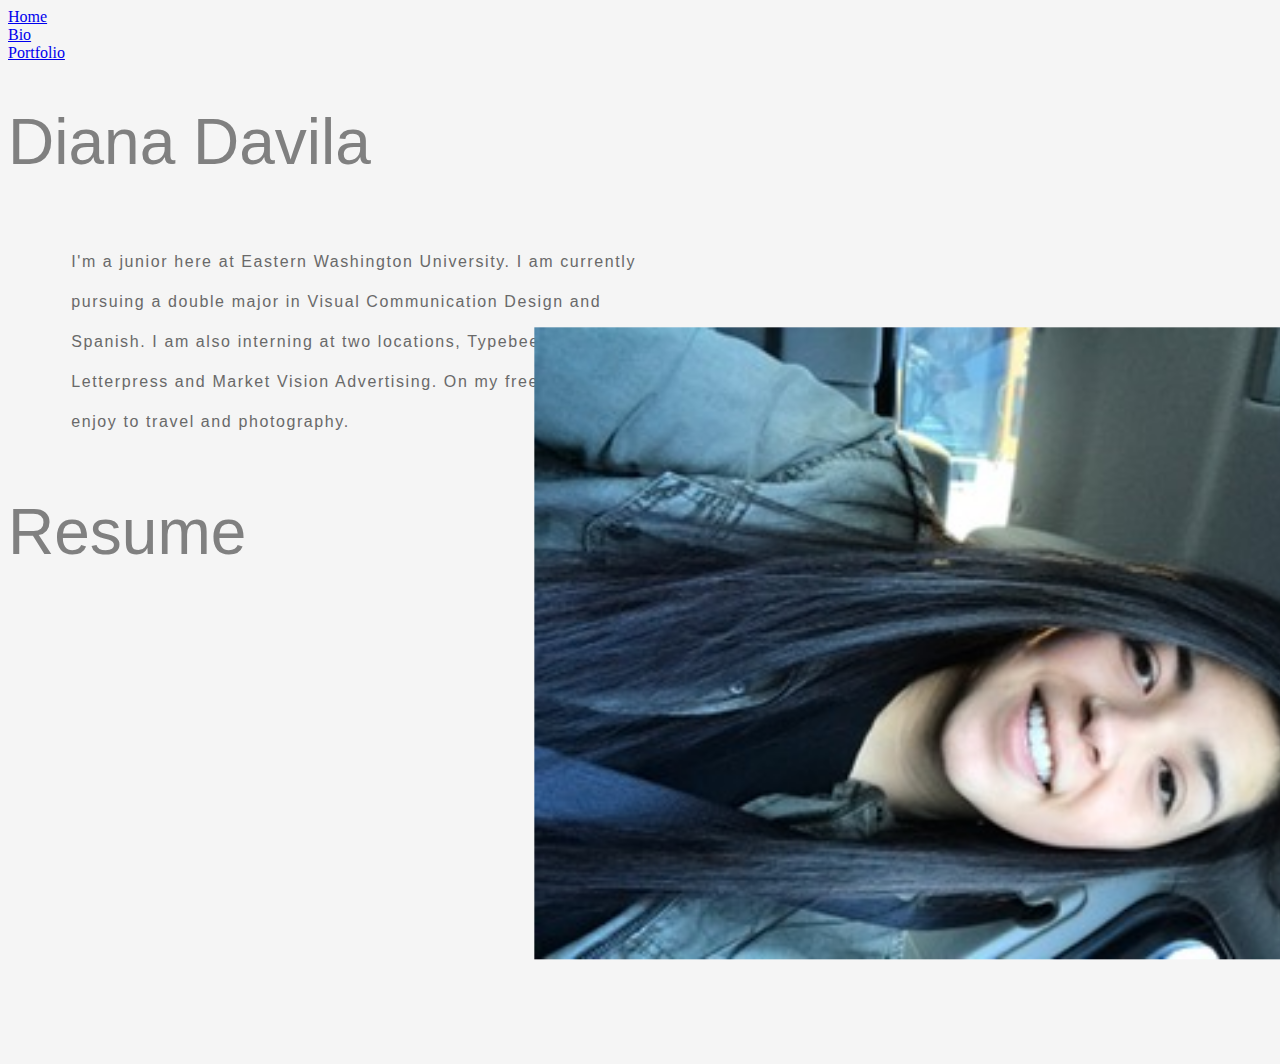
==== index.html @ f1408d9b "CSS! Yes." ====
<!DOCTYPE html>
<html lang="en">
<head>
  <meta charset="UTF-8" />
  <title>Document</title>
  
  <link rel="stylesheet" href="css/styles.css">
  
</head>
<body>
  <nav>
       <li><a href="index.html">Home</a></li>
       <li><a href="bio.html">Bio</a></li>
       <li><a href="portfolio.ht">Portfolio</a></li>
       
  </nav>
  <h1> Diana Davila </h1>
  
<img src="img/newpicture.JPG"
 alt="">
 
 <p>I'm a junior here at Eastern Washington University. I am currently pursuing a double major in Visual Communication Design and Spanish. I am also interning at two locations, Typebee Letterpress and Market Vision Advertising. On my free time I enjoy to travel and photography.</p>

 
 <h2>Resume</h2>
 
</body>
</html>
---- css/styles.css ----
body{
    background:whitesmoke;}

p {
  font-family: helvetica;
  font-weight: 300;
  letter-spacing: 0.1em;
  line-height: 2.5;
  text-align: left;
  width: 50%;
  margin-top: 5%;
  margin-left: 5%;
  color: dimgray;
}

h1{
    font-family: 'helvetica';
    font-size: 4em;
    color: gray;
    font-kerning:auto;
    font-weight:100}


h1,h2,h3,h4{
    font-family: 'helvetica';
    font-size: 4em;
    color: gray;
    font-kerning:auto;
    font-weight:100}
    
}

li {list-style: none;
    display: inline; 
    font-family: 'helvetica';
    font-weight: 100;
    text-transform: uppercase;
    letter-spacing: 0.3em;
    font-size: 1em;
    line-height: 2;
}


img{
    align-content:space-between;
    float: right;
    image-orientation: right;
    transform:rotate(90deg);
    border-image-width: auto;
    width: 50%
    
}

#pic1{
    transform:rotate(0deg); 

}

#pic2{
    
    transform:rotate(0deg); 

}


#pic3{
    transform:rotate(0deg);
}





/*Layout*/
.page-wrapper{
    background:tan;
    width: 90%;
    margin: 0 auto   
}

#zen-supporting {
    background: #80a793;
}

.sidebar {
    background: #5c915c;
}
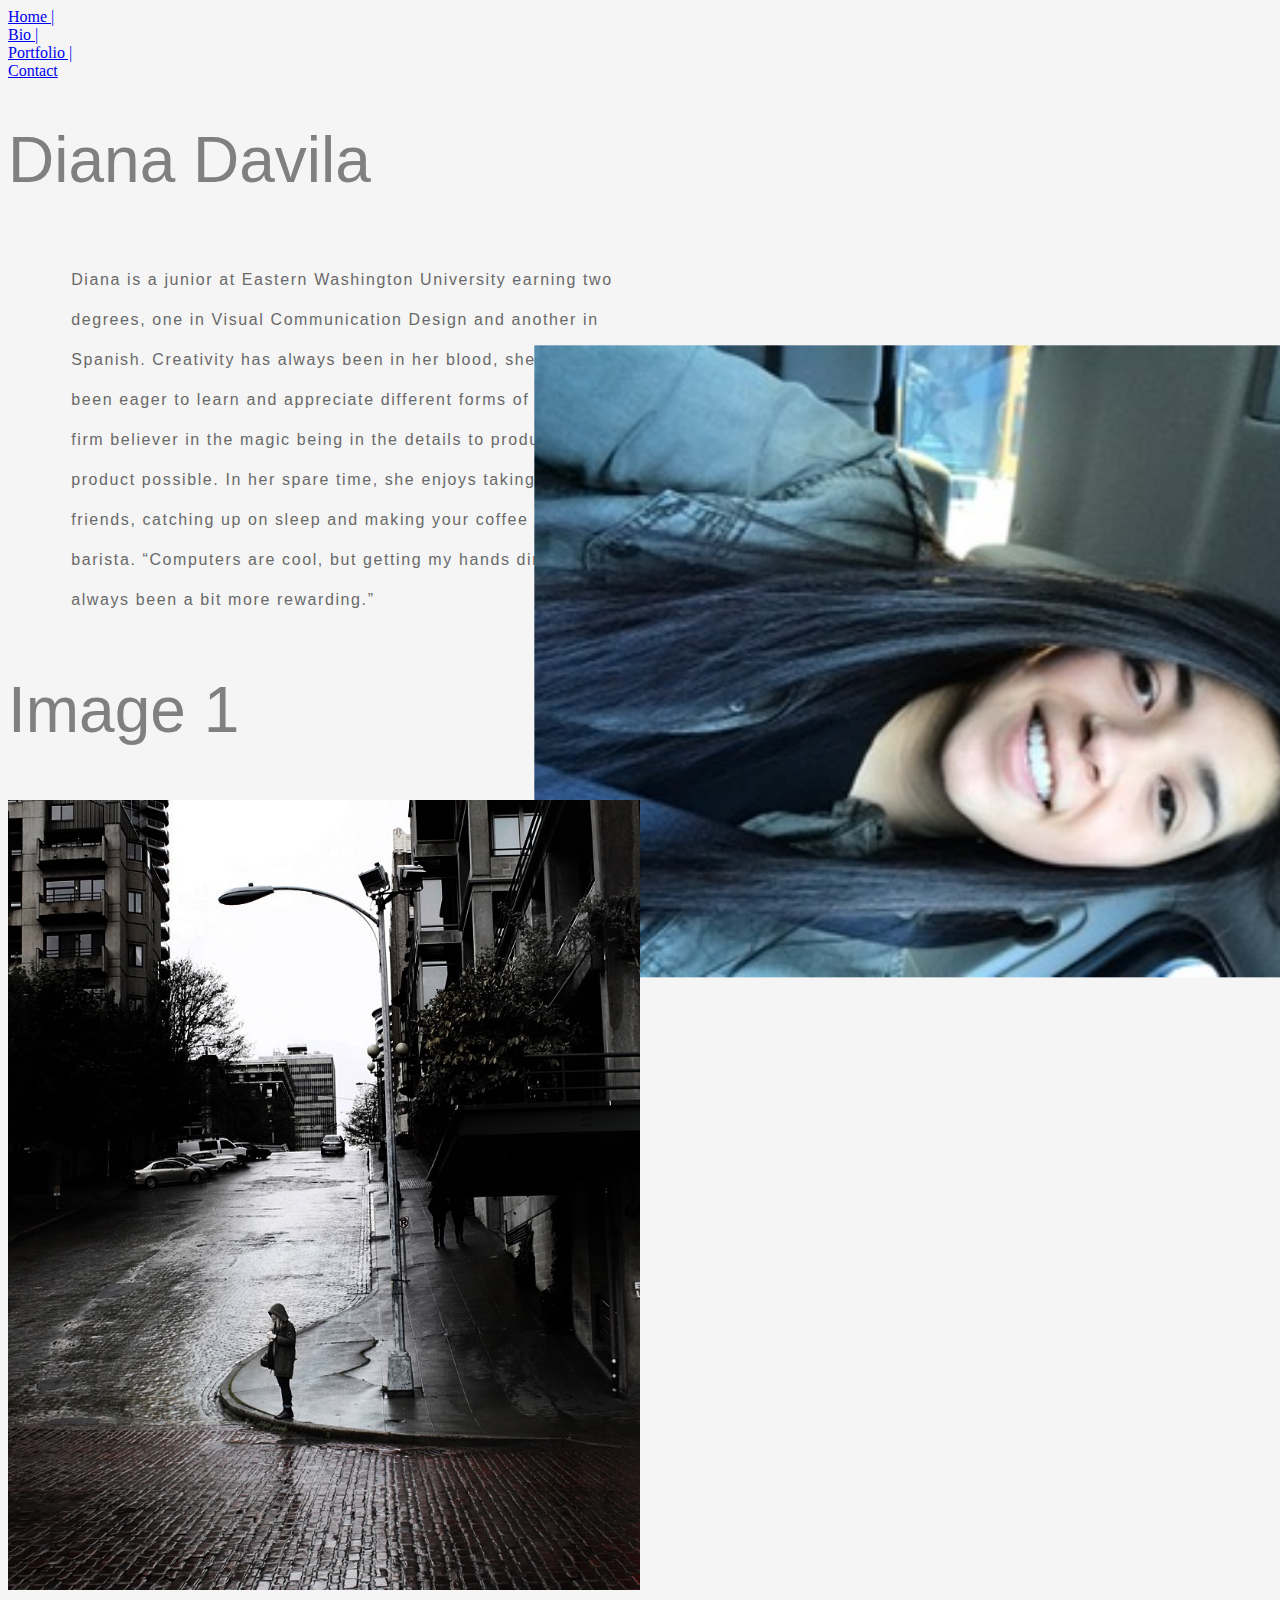
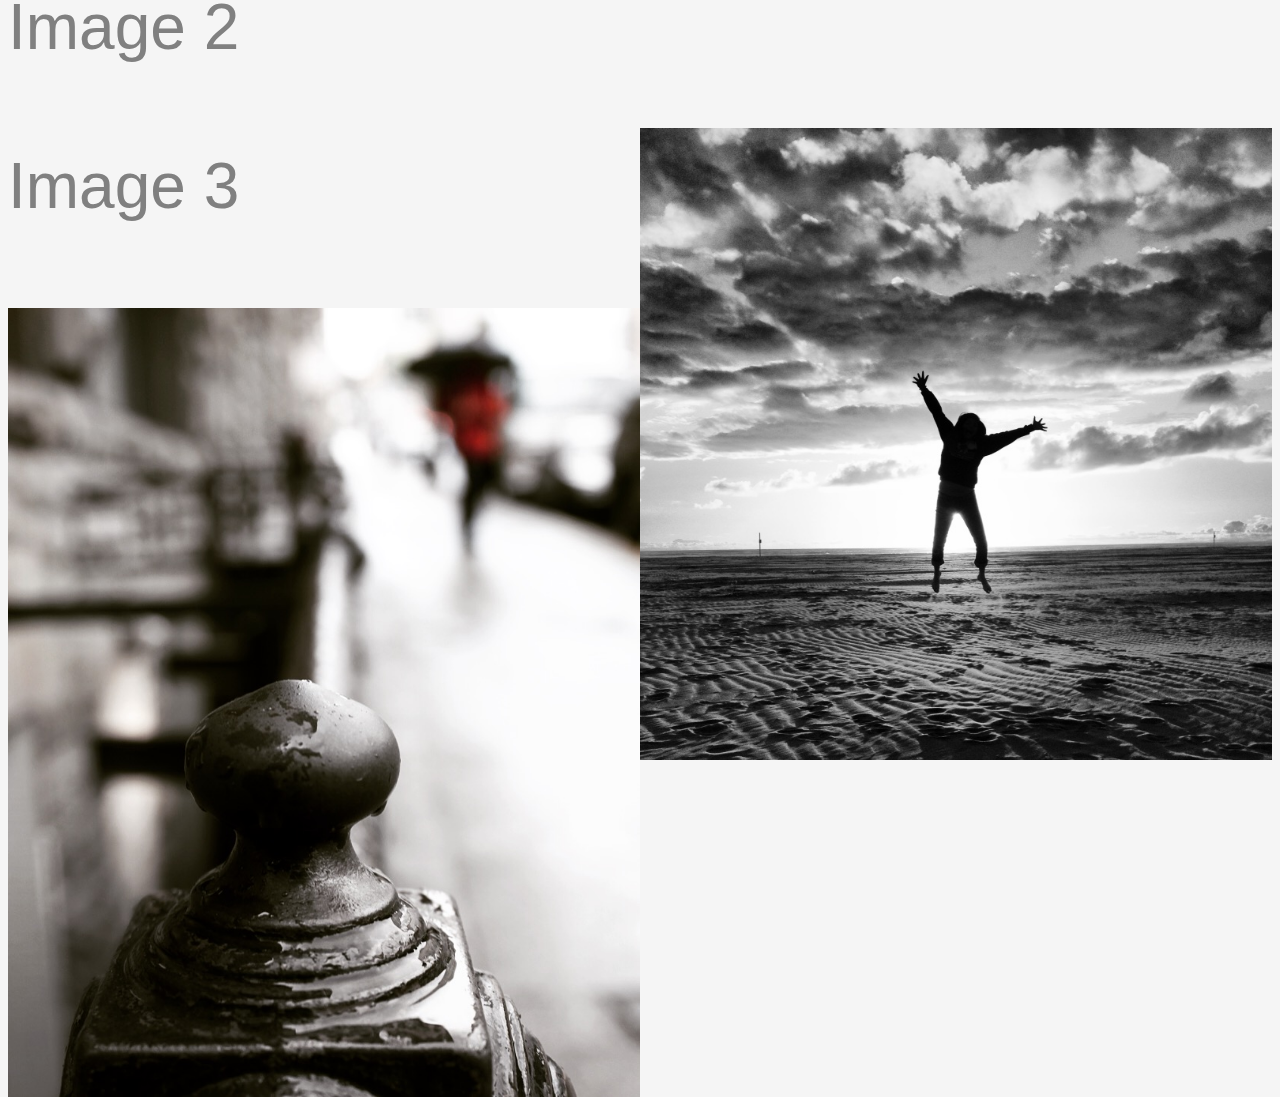
==== commit 10d1e9db: "Image add to page" ====
--- a/index.html
+++ b/index.html
@@ -9,20 +9,45 @@
 </head>
 <body>
   <nav>
-       <li><a href="index.html">Home</a></li>
-       <li><a href="bio.html">Bio</a></li>
-       <li><a href="portfolio.ht">Portfolio</a></li>
+       <li><a href="index.html">Home | </a></li>
+       <li><a href="bio.html">Bio | </a></li>
+       <li><a href="portfolio.ht">Portfolio | </a>
+       <li><a href="contact">Contact</a></li>
        
   </nav>
+  
+    <div id="banner2">
+    </div>
+    
+  <head>
+  </head>
+      
+    
+    <div id="banner"></div>
+    <div id="blank" class="pages">
+      
+     
+        
   <h1> Diana Davila </h1>
   
 <img src="img/newpicture.JPG"
  alt="">
  
- <p>I'm a junior here at Eastern Washington University. I am currently pursuing a double major in Visual Communication Design and Spanish. I am also interning at two locations, Typebee Letterpress and Market Vision Advertising. On my free time I enjoy to travel and photography.</p>
+ <p>Diana is a junior at Eastern Washington University earning two degrees, one in Visual Communication Design and another in Spanish. Creativity has always been in her blood, she’s always been eager to learn and appreciate different forms of art. She’s a firm believer in the magic being in the details to produce the best product possible. In her spare time, she enjoys taking pictures of friends, catching up on sleep and making your coffee as a local barista. 
 
+“Computers are cool, but getting my hands dirty has always been a bit more rewarding.”</p>
+<div>
+<h2>Image 1</h2>
+<img src="img/image2.JPG" id="pic1">
+
+<h3>Image 2</h3>
+<img src="img/webpic2.JPG" id="pic2">
  
- <h2>Resume</h2>
+<h4>Image 3</h4>
+<img src="img/webpic3.JPG" id="pic3">
+        </div>
+ 
+
  
 </body>
 </html>--- a/css/styles.css
+++ b/css/styles.css
@@ -52,22 +52,25 @@
 }
 
 #pic1{
-    transform:rotate(0deg); 
+    transform:rotate(0deg);
+    align-content: center;
+    justify-content: center;
 
 }
 
 #pic2{
     
-    transform:rotate(0deg); 
+    transform:rotate(0deg);
+    align-content: center;
+    justify-content: center;
 
 }
 
-
 #pic3{
     transform:rotate(0deg);
+    align-content: center;
+    justify-content: center;
 }
-
-
 
 
 
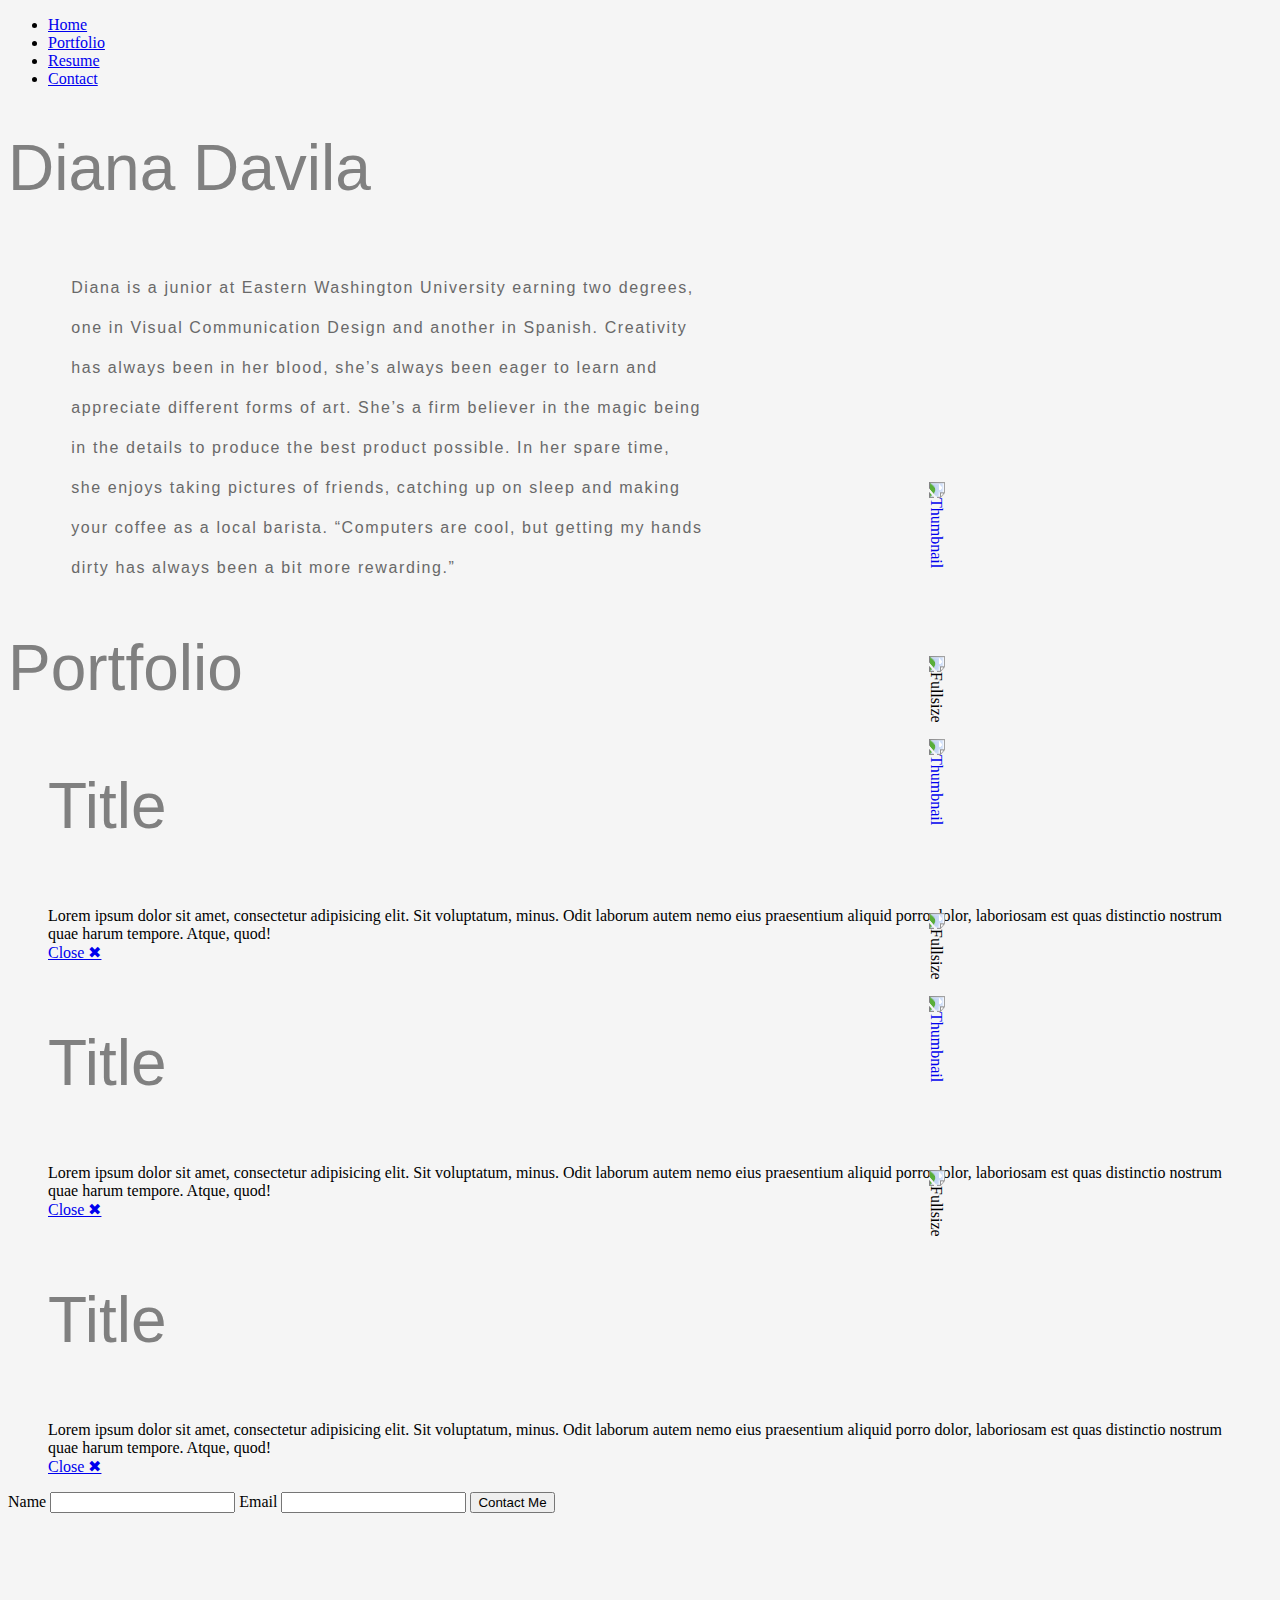
==== commit 533a2a7b: "Trying to figure out layout" ====
--- a/index.html
+++ b/index.html
@@ -8,17 +8,15 @@
   
 </head>
 <body>
-  <nav>
-       <li><a href="index.html">Home | </a></li>
-       <li><a href="bio.html">Bio | </a></li>
-       <li><a href="portfolio.ht">Portfolio | </a>
-       <li><a href="contact">Contact</a></li>
-       
-  </nav>
+	<nav>
+		<ul>
+			<li><a href="index.html">Home</a></li>
+			<li><a href="portfolio.html">Portfolio</a></li>
+			<li><a href="resume.html">Resume</a></li>
+			<li><a href="contact.html">Contact</a></li>
+		</ul>
+	</nav>
   
-    <div id="banner2">
-    </div>
-    
   <head>
   </head>
       
@@ -30,24 +28,96 @@
         
   <h1> Diana Davila </h1>
   
-<img src="img/newpicture.JPG"
+<img src=""
  alt="">
  
  <p>Diana is a junior at Eastern Washington University earning two degrees, one in Visual Communication Design and another in Spanish. Creativity has always been in her blood, she’s always been eager to learn and appreciate different forms of art. She’s a firm believer in the magic being in the details to produce the best product possible. In her spare time, she enjoys taking pictures of friends, catching up on sleep and making your coffee as a local barista. 
 
 “Computers are cool, but getting my hands dirty has always been a bit more rewarding.”</p>
-<div>
-<h2>Image 1</h2>
-<img src="img/image2.JPG" id="pic1">
 
-<h3>Image 2</h3>
-<img src="img/webpic2.JPG" id="pic2">
- 
-<h4>Image 3</h4>
-<img src="img/webpic3.JPG" id="pic3">
-        </div>
- 
+ <h1>Portfolio</h1>
 
- 
-</body>
-</html>+ <figure>
+  
+  <!-- Thumb   -->
+  <a href="#overlay-1">
+    <img src="http://placehold.it/100x100" alt="Thumbnail" />
+  </a>
+  <figcaption>
+      <h3>Title</h3>
+      Lorem ipsum dolor sit amet, consectetur adipisicing elit. Sit voluptatum, minus. Odit laborum autem nemo eius praesentium aliquid porro dolor, laboriosam est quas distinctio nostrum quae harum tempore. Atque, quod!
+  </figcaption>
+  
+  <!-- Fullsize -->
+  <div class="overlay" id="overlay-1">
+    
+    <img src="http://placehold.it/600x400" alt="Fullsize" />
+    <a href="#">Close &#x2716;</a>
+
+  </div>
+
+</figure>
+
+
+<figure>
+  
+  <!-- Thumb   -->
+  <a href="#overlay-1">
+    <img src="http://placehold.it/100x100" alt="Thumbnail" />
+  </a>
+  <figcaption>
+      <h3>Title</h3>
+      Lorem ipsum dolor sit amet, consectetur adipisicing elit. Sit voluptatum, minus. Odit laborum autem nemo eius praesentium aliquid porro dolor, laboriosam est quas distinctio nostrum quae harum tempore. Atque, quod!
+  </figcaption>
+  
+  <!-- Fullsize -->
+  <div class="overlay" id="overlay-1">
+    
+    <img src="http://placehold.it/600x400" alt="Fullsize" />
+    <a href="#">Close &#x2716;</a>
+
+  </div>
+
+</figure>
+
+
+
+
+
+<figure>
+  
+  <!-- Thumb   -->
+  <a href="#overlay-1">
+    <img src="http://placehold.it/100x100" alt="Thumbnail" />
+  </a>
+  <figcaption>
+      <h3>Title</h3>
+      Lorem ipsum dolor sit amet, consectetur adipisicing elit. Sit voluptatum, minus. Odit laborum autem nemo eius praesentium aliquid porro dolor, laboriosam est quas distinctio nostrum quae harum tempore. Atque, quod!
+  </figcaption>
+  
+  <!-- Fullsize -->
+  <div class="overlay" id="overlay-1">
+    
+    <img src="http://placehold.it/600x400" alt="Fullsize" />
+    <a href="#">Close &#x2716;</a>
+
+  </div>
+
+</figure>
+
+
+<!-- https://formspree.io/ -->
+
+<form action="https://formspree.io/daviladiana24@eagles.ewu.edu" method="POST">
+  
+  <label for="Name">Name</label>
+  <input type="text" name="Name"/>
+  
+  <label for="email">Email</label>
+  <input type="text" name="email"/>
+
+  <input type="submit" value="Contact Me"/>
+  <!-- <button>Contact Me</button> -->
+
+</form>
+
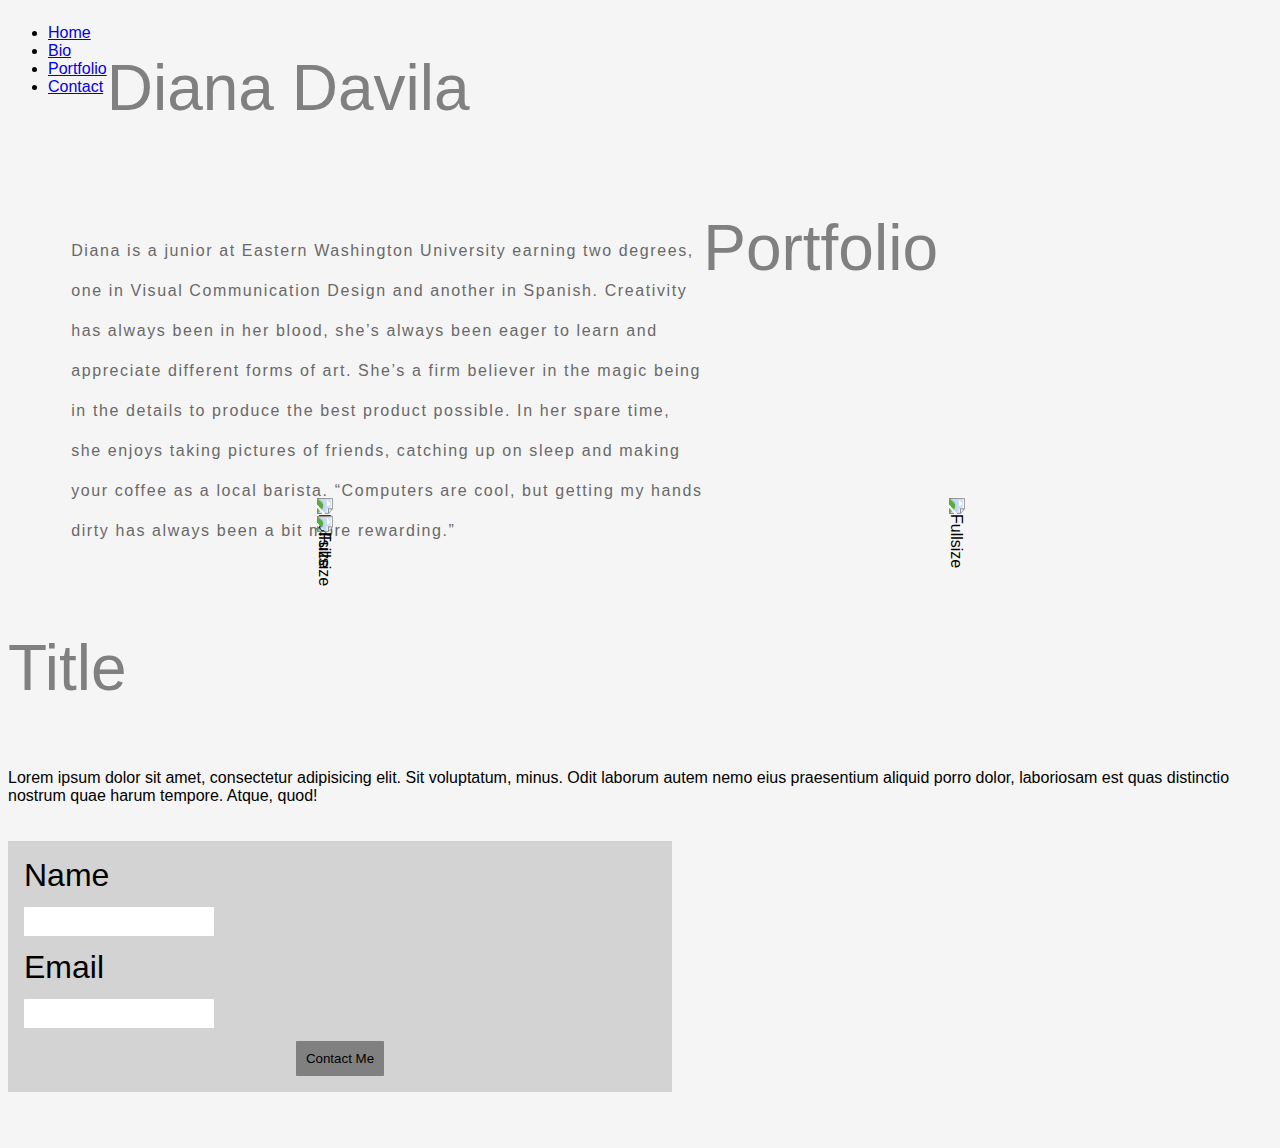
==== commit 3d92a22f: "bio/resume change" ====
--- a/index.html
+++ b/index.html
@@ -7,23 +7,21 @@
   <link rel="stylesheet" href="css/styles.css">
   
 </head>
-<body>
-	<nav>
-		<ul>
-			<li><a href="index.html">Home</a></li>
-			<li><a href="portfolio.html">Portfolio</a></li>
-			<li><a href="resume.html">Resume</a></li>
-			<li><a href="contact.html">Contact</a></li>
-		</ul>
-	</nav>
+
+
+<main>
   
-  <head>
-  </head>
-      
-    
-    <div id="banner"></div>
-    <div id="blank" class="pages">
-      
+  <header>
+    <nav class="primary">
+      <ul>
+        <li><a href="index.html">Home</a></li>
+        <li><a href="bio-resume.html">Bio</a></li>
+        <li><a href="portfolio.html">Portfolio</a></li>
+        <li><a href="contact.html">Contact</a></li>
+      </ul>
+    </nav>
+  </header>
+
      
         
   <h1> Diana Davila </h1>
@@ -36,75 +34,17 @@
 “Computers are cool, but getting my hands dirty has always been a bit more rewarding.”</p>
 
  <h1>Portfolio</h1>
-
- <figure>
-  
-  <!-- Thumb   -->
-  <a href="#overlay-1">
-    <img src="http://placehold.it/100x100" alt="Thumbnail" />
-  </a>
-  <figcaption>
+ <figcaption>
       <h3>Title</h3>
       Lorem ipsum dolor sit amet, consectetur adipisicing elit. Sit voluptatum, minus. Odit laborum autem nemo eius praesentium aliquid porro dolor, laboriosam est quas distinctio nostrum quae harum tempore. Atque, quod!
   </figcaption>
-  
-  <!-- Fullsize -->
-  <div class="overlay" id="overlay-1">
+
+    <img src="http://placehold.it/600x400" alt="Fullsize" />
+
+    <img src="http://placehold.it/600x400" alt="Fullsize" />
     
     <img src="http://placehold.it/600x400" alt="Fullsize" />
-    <a href="#">Close &#x2716;</a>
-
-  </div>
-
-</figure>
-
-
-<figure>
   
-  <!-- Thumb   -->
-  <a href="#overlay-1">
-    <img src="http://placehold.it/100x100" alt="Thumbnail" />
-  </a>
-  <figcaption>
-      <h3>Title</h3>
-      Lorem ipsum dolor sit amet, consectetur adipisicing elit. Sit voluptatum, minus. Odit laborum autem nemo eius praesentium aliquid porro dolor, laboriosam est quas distinctio nostrum quae harum tempore. Atque, quod!
-  </figcaption>
-  
-  <!-- Fullsize -->
-  <div class="overlay" id="overlay-1">
-    
-    <img src="http://placehold.it/600x400" alt="Fullsize" />
-    <a href="#">Close &#x2716;</a>
-
-  </div>
-
-</figure>
-
-
-
-
-
-<figure>
-  
-  <!-- Thumb   -->
-  <a href="#overlay-1">
-    <img src="http://placehold.it/100x100" alt="Thumbnail" />
-  </a>
-  <figcaption>
-      <h3>Title</h3>
-      Lorem ipsum dolor sit amet, consectetur adipisicing elit. Sit voluptatum, minus. Odit laborum autem nemo eius praesentium aliquid porro dolor, laboriosam est quas distinctio nostrum quae harum tempore. Atque, quod!
-  </figcaption>
-  
-  <!-- Fullsize -->
-  <div class="overlay" id="overlay-1">
-    
-    <img src="http://placehold.it/600x400" alt="Fullsize" />
-    <a href="#">Close &#x2716;</a>
-
-  </div>
-
-</figure>
-
 
 <!-- https://formspree.io/ -->
 
--- a/css/styles.css
+++ b/css/styles.css
@@ -1,5 +1,6 @@
 body{
-    background:whitesmoke;}
+    background:whitesmoke;
+font-family: helvetica;}
 
 p {
   font-family: helvetica;
@@ -30,16 +31,14 @@
     
 }
 
-li {list-style: none;
-    display: inline; 
+nav {
+    list-style: none;
     font-family: 'helvetica';
     font-weight: 100;
-    text-transform: uppercase;
     letter-spacing: 0.3em;
     font-size: 1em;
-    line-height: 2;
-}
-
+    flex-flow:column-reverse;
+}
 
 img{
     align-content:space-between;
@@ -51,28 +50,88 @@
     
 }
 
-#pic1{
-    transform:rotate(0deg);
-    align-content: center;
-    justify-content: center;
-
-}
-
-#pic2{
-    
-    transform:rotate(0deg);
-    align-content: center;
-    justify-content: center;
-
-}
-
-#pic3{
-    transform:rotate(0deg);
-    align-content: center;
-    justify-content: center;
-}
-
-
+figure {
+  background: lightgray;
+  border-radius: 5px;
+  color: #fff;
+  padding: 10em;
+  width: 190px;
+    align-content: space-around;
+}
+
+figure img{
+    transform: rotate(360deg)
+}
+
+main {
+  display: flex;
+  flex-wrap: wrap;
+    transform:flex;
+}
+
+
+form {
+  background: lightgray;
+  padding: 1em;
+  width: 50%;
+}
+
+input {
+  display: inline;
+}
+
+input[type="text"] {
+  background: white;
+  border: 0;
+  border-radius: 1px;
+  color: white;
+  margin: 1em 1em 1em 0;
+  padding: .5em;
+}
+
+input[type="text"]:focus {
+  /*  override  */
+  outline: 0;
+  background: gray;
+}
+
+label {
+  font-family: 'Helvetica', thin;
+  font-size: 2em;
+}
+
+form {
+  flex-wrap: wrap;
+    align-content: center
+
+}
+
+input[type="submit"] {
+  background: gray;
+  border: none;
+  border-radius: 1px;
+  font-family: 'Helvetica', thin;
+  padding: 10px;
+  
+    
+    
+/*   position: absolute;
+  left: 125px;
+   */
+
+  display: block;
+  margin: 0 auto; 
+  
+  
+  
+/*  Figure Out
+  align-self: center; */
+}
+
+
+input[type="submit"]:hover{
+  background: white;
+}
 
 /*Layout*/
 .page-wrapper{
@@ -88,3 +147,112 @@
 .sidebar {
     background: #5c915c;
 }
+
+
+/* Bio */
+
+
+.bio #bio {
+    background: gray;
+    display: flex;
+    justify-content: space-between;
+}
+
+.bio #bio section {
+    margin: 0 10px;
+    width: 50%;
+}
+
+.bio section:nth-child(1) {
+    width: 400px;
+}
+
+/* Resume */
+.bio #resume {
+    background: orange;
+    display: flex;
+    flex-flow: wrap row;
+}
+
+.bio #resume section {
+    flex: 1 25%;
+}
+
+/* Form */
+
+
+
+label,
+input{
+  display: block;
+  margin: 1 em;
+}
+
+label,
+input [type="submit"] {
+    border:0}
+
+
+
+
+
+
+figure {
+  background: teal;
+  margin: 0;
+  padding: 1em;
+  
+  width: 12em;
+}
+  
+/* Fullsize Overlay/Lightbox/Modal */
+/* Hide It */
+.overlay {
+  display: none;
+  
+  /* Overlay Styling */
+  background: rgba(0,0,0,.25);
+ 
+  position: absolute;
+  height: 100%;
+  width: 100%;
+  top:0;
+  left:0;
+  
+}
+
+/* Show It */
+.overlay:target {
+  display: block;
+  
+  /* Contents of Overlay */
+  display: flex;
+  flex-direction: column;
+  justify-content: center;
+  align-items: center;  
+  min-height: 50vh;
+  
+  /*  Animation  */
+  animation: fadeish 1s;
+}
+
+/* EXTRA STYLING */
+.overlay img {
+  border: 10px solid #000;
+  border-radius: 10px;
+  box-shadow: 0 0 20px #333;
+}
+
+
+@keyframes fadeish {
+  0% { 
+    opacity: 0;
+    transform: scale(0);
+  }
+  
+  100% { 
+    opacity: 1;
+    transform: scale(1);
+  }
+}
+
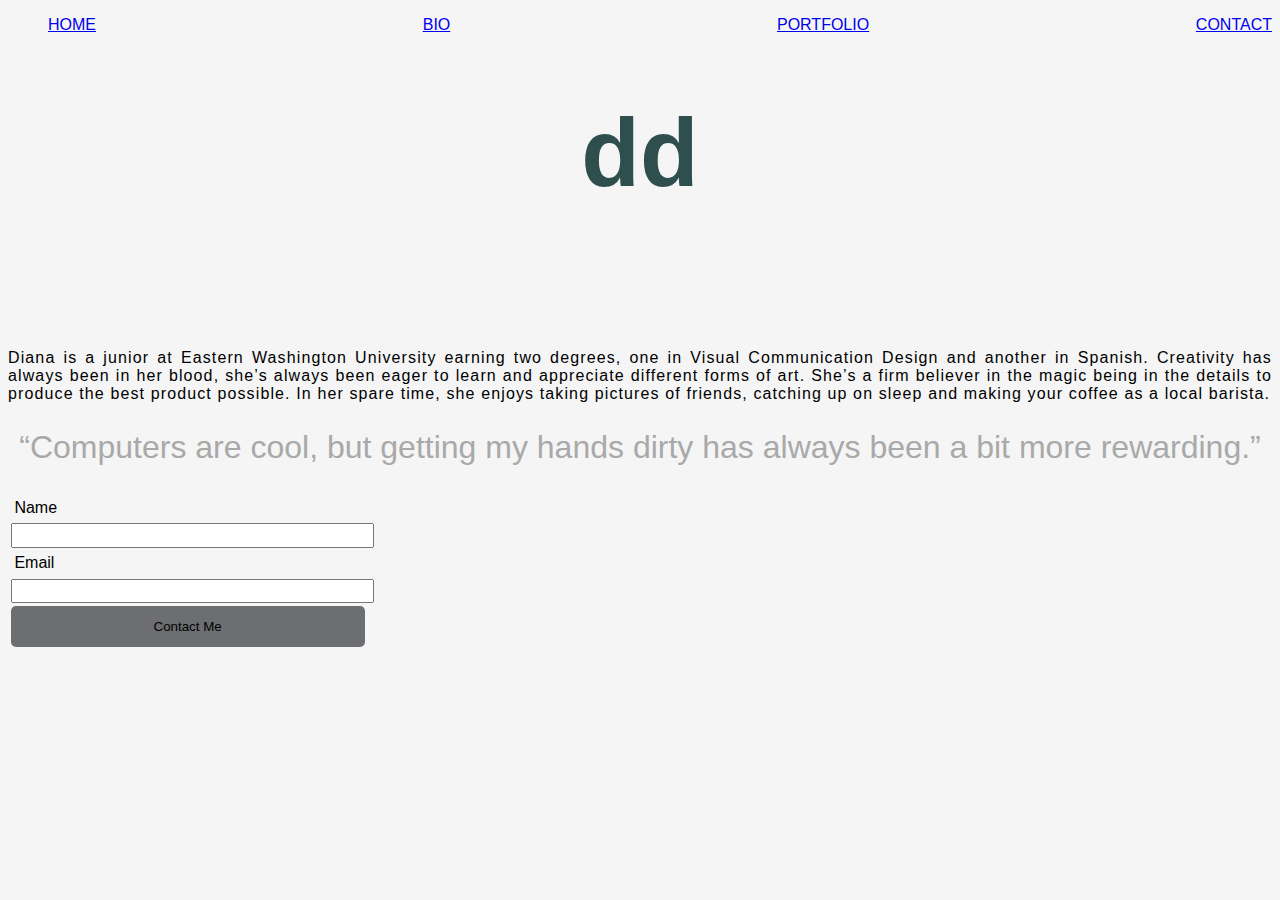
==== commit 31551770: "details" ====
--- a/index.html
+++ b/index.html
@@ -14,36 +14,30 @@
   <header>
     <nav class="primary">
       <ul>
-        <li><a href="index.html">Home</a></li>
-        <li><a href="bio-resume.html">Bio</a></li>
-        <li><a href="portfolio.html">Portfolio</a></li>
-        <li><a href="contact.html">Contact</a></li>
+        <li><a href="index.html">HOME</a></li>
+        <li><a href="bio-resume.html">BIO</a></li>
+        <li><a href="portfolio.html">PORTFOLIO</a></li>
+        <li><a href="contact.html">CONTACT</a></li>
       </ul>
     </nav>
   </header>
 
      
         
-  <h1> Diana Davila </h1>
+  <h1> dd </h1>
   
 <img src=""
  alt="">
  
- <p>Diana is a junior at Eastern Washington University earning two degrees, one in Visual Communication Design and another in Spanish. Creativity has always been in her blood, she’s always been eager to learn and appreciate different forms of art. She’s a firm believer in the magic being in the details to produce the best product possible. In her spare time, she enjoys taking pictures of friends, catching up on sleep and making your coffee as a local barista. 
+ <p>Diana is a junior at Eastern Washington University earning two degrees, one in Visual Communication Design and another in Spanish. Creativity has always been in her blood, she’s always been eager to learn and appreciate different forms of art. She’s a firm believer in the magic being in the details to produce the best product possible. In her spare time, she enjoys taking pictures of friends, catching up on sleep and making your coffee as a local barista.</p>
 
-“Computers are cool, but getting my hands dirty has always been a bit more rewarding.”</p>
 
- <h1>Portfolio</h1>
- <figcaption>
-      <h3>Title</h3>
-      Lorem ipsum dolor sit amet, consectetur adipisicing elit. Sit voluptatum, minus. Odit laborum autem nemo eius praesentium aliquid porro dolor, laboriosam est quas distinctio nostrum quae harum tempore. Atque, quod!
-  </figcaption>
 
-    <img src="http://placehold.it/600x400" alt="Fullsize" />
 
-    <img src="http://placehold.it/600x400" alt="Fullsize" />
-    
-    <img src="http://placehold.it/600x400" alt="Fullsize" />
+<h2>
+“Computers are cool, but getting my hands dirty has always been a bit more rewarding.”</h2>
+
+ 
   
 
 <!-- https://formspree.io/ -->
@@ -57,7 +51,7 @@
   <input type="text" name="email"/>
 
   <input type="submit" value="Contact Me"/>
-  <!-- <button>Contact Me</button> -->
+
 
 </form>
 
--- a/css/styles.css
+++ b/css/styles.css
@@ -1,258 +1,110 @@
 body{
     background:whitesmoke;
-font-family: helvetica;}
-
-p {
-  font-family: helvetica;
-  font-weight: 300;
-  letter-spacing: 0.1em;
-  line-height: 2.5;
-  text-align: left;
-  width: 50%;
-  margin-top: 5%;
-  margin-left: 5%;
-  color: dimgray;
+    font-family: 'helvetica';
 }
 
-h1{
-    font-family: 'helvetica';
-    font-size: 4em;
-    color: gray;
-    font-kerning:auto;
-    font-weight:100}
+p{font-size: 1em;
+line-height: normal;
+word-spacing: normal;
+text-align: center;
+text-align: justify;
+letter-spacing:.07em}
+
+nav ul {
+list-style:none;
+display: flex;
+flex-wrap:wrap;
+justify-content: space-between;
+font-weight:lighter;
+font-size: 1em;}
 
 
-h1,h2,h3,h4{
-    font-family: 'helvetica';
-    font-size: 4em;
-    color: gray;
-    font-kerning:auto;
-    font-weight:100}
-    
+ul li {list-style: none;
+text-align:center;
+font-size: 1em;}
+
+h1{font-size:6em;
+    align-content: center;
+    align-items: center;
+    color: darkslategray;
+    text-align: center
 }
-
-nav {
-    list-style: none;
-    font-family: 'helvetica';
-    font-weight: 100;
-    letter-spacing: 0.3em;
-    font-size: 1em;
-    flex-flow:column-reverse;
-}
-
-img{
-    align-content:space-between;
-    float: right;
-    image-orientation: right;
-    transform:rotate(90deg);
-    border-image-width: auto;
-    width: 50%
-    
-}
-
-figure {
-  background: lightgray;
-  border-radius: 5px;
-  color: #fff;
-  padding: 10em;
-  width: 190px;
-    align-content: space-around;
-}
-
-figure img{
-    transform: rotate(360deg)
-}
-
-main {
-  display: flex;
-  flex-wrap: wrap;
-    transform:flex;
-}
-
-
-form {
-  background: lightgray;
-  padding: 1em;
-  width: 50%;
-}
-
-input {
-  display: inline;
-}
-
-input[type="text"] {
-  background: white;
-  border: 0;
-  border-radius: 1px;
-  color: white;
-  margin: 1em 1em 1em 0;
-  padding: .5em;
-}
-
-input[type="text"]:focus {
-  /*  override  */
-  outline: 0;
-  background: gray;
-}
-
-label {
-  font-family: 'Helvetica', thin;
-  font-size: 2em;
-}
-
-form {
-  flex-wrap: wrap;
-    align-content: center
-
-}
-
-input[type="submit"] {
-  background: gray;
-  border: none;
-  border-radius: 1px;
-  font-family: 'Helvetica', thin;
-  padding: 10px;
-  
-    
-    
-/*   position: absolute;
-  left: 125px;
-   */
-
-  display: block;
-  margin: 0 auto; 
-  
-  
-  
-/*  Figure Out
-  align-self: center; */
-}
-
-
-input[type="submit"]:hover{
-  background: white;
-}
-
-/*Layout*/
-.page-wrapper{
-    background:tan;
-    width: 90%;
-    margin: 0 auto   
-}
-
-#zen-supporting {
-    background: #80a793;
-}
-
-.sidebar {
-    background: #5c915c;
-}
-
-
-/* Bio */
-
-
-.bio #bio {
-    background: gray;
-    display: flex;
-    justify-content: space-between;
-}
-
-.bio #bio section {
-    margin: 0 10px;
-    width: 50%;
-}
-
-.bio section:nth-child(1) {
-    width: 400px;
-}
-
-/* Resume */
-.bio #resume {
-    background: orange;
-    display: flex;
-    flex-flow: wrap row;
-}
-
-.bio #resume section {
-    flex: 1 25%;
-}
-
-/* Form */
-
-
-
-label,
-input{
-  display: block;
-  margin: 1 em;
-}
-
-label,
-input [type="submit"] {
-    border:0}
+ 
+h2{font-size: 2em;
+font-weight: lighter;
+text-align: center;
+color: darkgray;
+line-height: normal;}
 
 
 
 
 
 
-figure {
-  background: teal;
-  margin: 0;
+img{
+    padding: 30px;
+    justify-content:center; 
+    display: flex;
+    flex-direction:row;
+    align-items: center;  
+   
+}
+
+.page-wrapper{
+    background:tan;
+    width: 90%;
+    margin: 0 auto;
+    justify-content: flex-end;
+}
+
+label, 
+input,
+textarea {
+  display:flex;
+  margin: .20em;
+  padding: .20em;
+  width: 28%;
+}
+
+textarea {
+  height: 5em;
+}
+
+input[type="submit"] {
+  background: #6d6e71;
+  border-radius: 5px;
+  width: 10;
   padding: 1em;
-  
-  width: 12em;
+  border: none;
 }
-  
-/* Fullsize Overlay/Lightbox/Modal */
-/* Hide It */
-.overlay {
-  display: none;
-  
-  /* Overlay Styling */
-  background: rgba(0,0,0,.25);
- 
-  position: absolute;
-  height: 100%;
-  width: 100%;
-  top:0;
-  left:0;
+
+input[type="submit"]:hover {
+  background: darkslategray;
+  color: #fff;
+}
+
+:focus {
+  background: #ccc;
+}
+
+
+
+form {display: flex-end;
+align-content: center;
+justify-content: center;}
+
+
+
+/* Mobile: 320px = 20em */
+@media screen and (min-width: 20em) { 
   
 }
 
-/* Show It */
-.overlay:target {
-  display: block;
-  
-  /* Contents of Overlay */
-  display: flex;
-  flex-direction: column;
-  justify-content: center;
-  align-items: center;  
-  min-height: 50vh;
-  
-  /*  Animation  */
-  animation: fadeish 1s;
+/* Tablet:  768px = 160em */
+@media screen and (min-width: 48em) 
+
 }
 
-/* EXTRA STYLING */
-.overlay img {
-  border: 10px solid #000;
-  border-radius: 10px;
-  box-shadow: 0 0 20px #333;
-}
+/* Desktop: 1280px = 80em */
+@media screen and (min-width: 80em) 
 
-
-@keyframes fadeish {
-  0% { 
-    opacity: 0;
-    transform: scale(0);
-  }
-  
-  100% { 
-    opacity: 1;
-    transform: scale(1);
-  }
-}
-
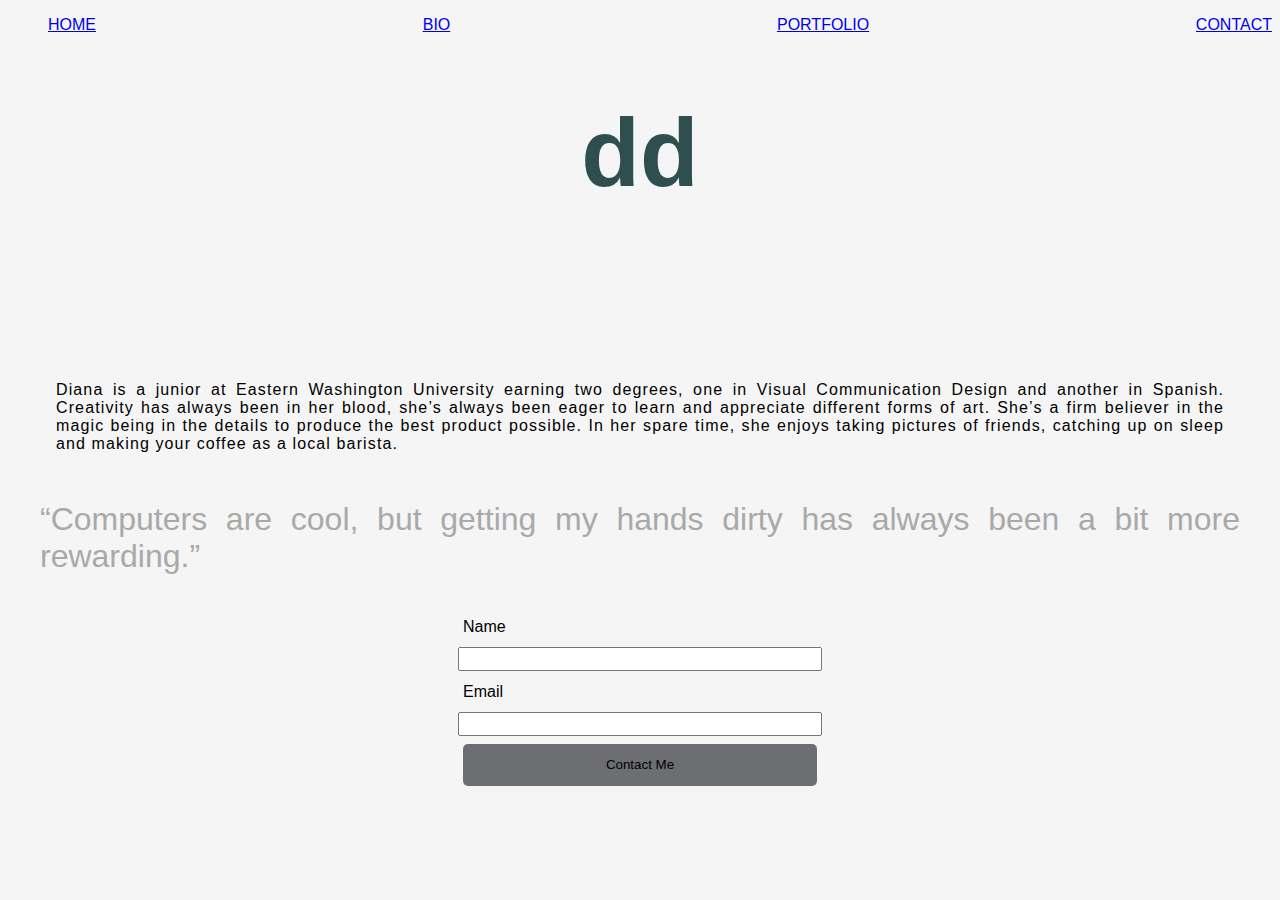
==== commit 3ca718f1: "hover to h2" ====
--- a/index.html
+++ b/index.html
@@ -18,7 +18,8 @@
         <li><a href="bio-resume.html">BIO</a></li>
         <li><a href="portfolio.html">PORTFOLIO</a></li>
         <li><a href="contact.html">CONTACT</a></li>
-      </ul>
+      </ul>      
+      
     </nav>
   </header>
 
--- a/css/styles.css
+++ b/css/styles.css
@@ -8,7 +8,8 @@
 word-spacing: normal;
 text-align: center;
 text-align: justify;
-letter-spacing:.07em}
+letter-spacing:.07em;
+margin:3em;}
 
 nav ul {
 list-style:none;
@@ -16,10 +17,17 @@
 flex-wrap:wrap;
 justify-content: space-between;
 font-weight:lighter;
-font-size: 1em;}
+font-size: 1em;
+}
 
 
-ul li {list-style: none;
+ul:hover {
+    color:gainsboro;
+}
+
+
+
+li {list-style: none;
 text-align:center;
 font-size: 1em;}
 
@@ -27,28 +35,37 @@
     align-content: center;
     align-items: center;
     color: darkslategray;
-    text-align: center
+    text-align: center;
 }
- 
+
+h1:hover {
+  color: lightslategrey;
+    
+}
+
+
+
 h2{font-size: 2em;
 font-weight: lighter;
 text-align: center;
+text-align:justify;
 color: darkgray;
-line-height: normal;}
-
-
-
-
+line-height: normal;
+    margin: 1em;
+    
+}
 
 
 img{
     padding: 30px;
     justify-content:center; 
     display: flex;
-    flex-direction:row;
-    align-items: center;  
-   
+    flex-direction:column;
+    align-items: center;
+    margin-left: auto ;
+    margin-right: auto
 }
+
 
 .page-wrapper{
     background:tan;
@@ -60,10 +77,16 @@
 label, 
 input,
 textarea {
-  display:flex;
-  margin: .20em;
-  padding: .20em;
-  width: 28%;
+    display:flex;
+    margin: .20em;
+    padding: .20em;
+    width: 28%;
+    margin-left: auto;
+    margin-right:auto;
+    align-items: baseline;
+    margin-top: 8px;
+    position: a;
+    bottom:0;
 }
 
 textarea {
@@ -95,6 +118,14 @@
 
 
 
+
+
+
+
+
+
+
+
 /* Mobile: 320px = 20em */
 @media screen and (min-width: 20em) { 
   
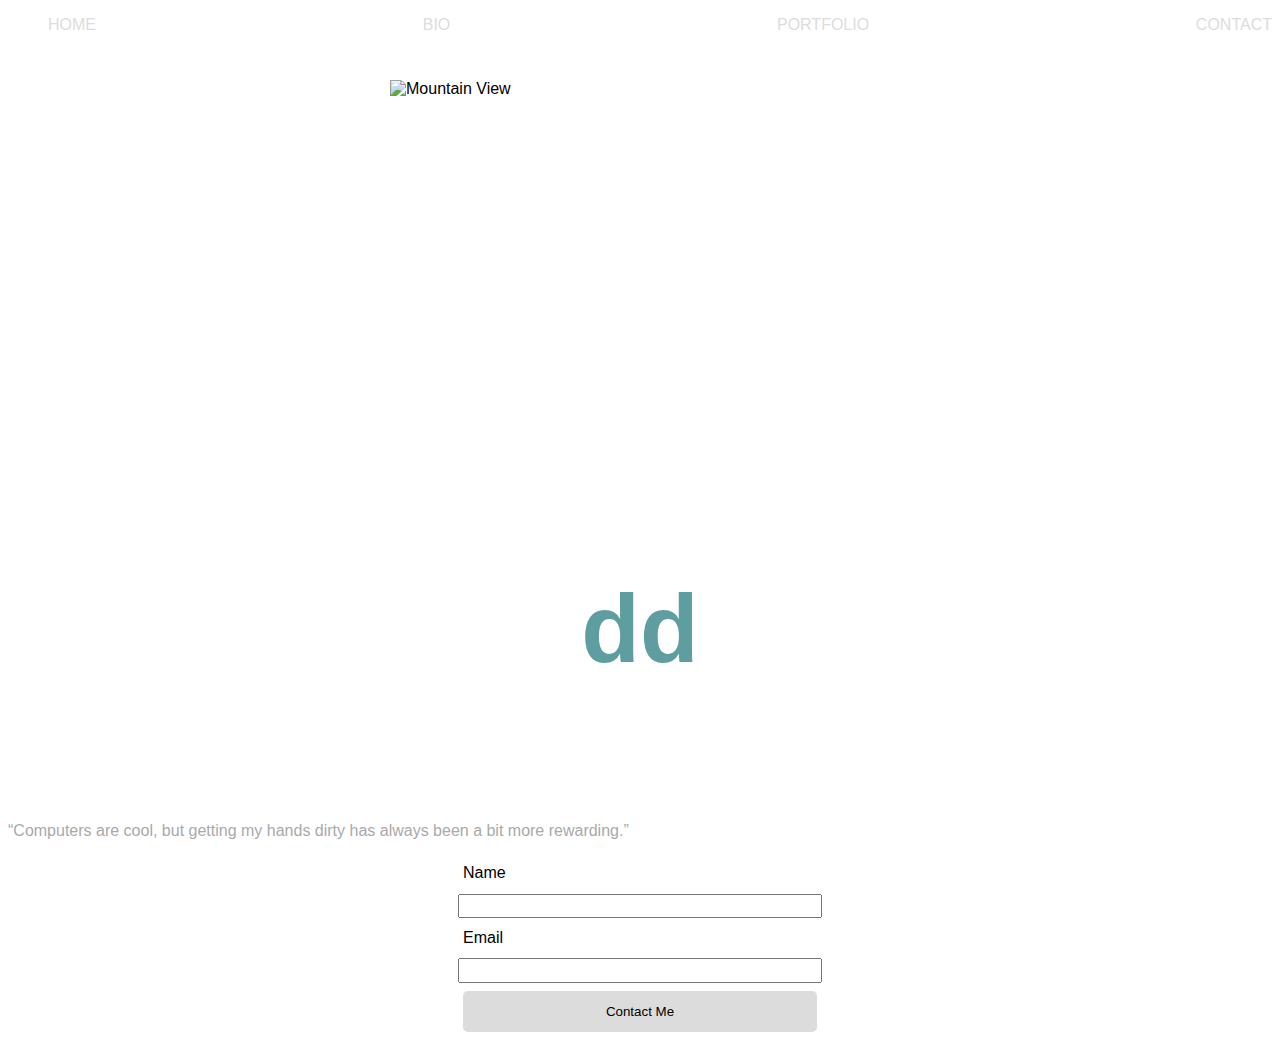
==== commit 08dc0791: "header" ====
--- a/index.html
+++ b/index.html
@@ -20,6 +20,9 @@
         <li><a href="contact.html">CONTACT</a></li>
       </ul>      
       
+        <img src="img/mountainview.jpeg" alt="Mountain View" style="width:500px;height:400px;">
+        
+        
     </nav>
   </header>
 
@@ -30,10 +33,7 @@
 <img src=""
  alt="">
  
- <p>Diana is a junior at Eastern Washington University earning two degrees, one in Visual Communication Design and another in Spanish. Creativity has always been in her blood, she’s always been eager to learn and appreciate different forms of art. She’s a firm believer in the magic being in the details to produce the best product possible. In her spare time, she enjoys taking pictures of friends, catching up on sleep and making your coffee as a local barista.</p>
-
-
-
+ 
 
 <h2>
 “Computers are cool, but getting my hands dirty has always been a bit more rewarding.”</h2>
--- a/css/styles.css
+++ b/css/styles.css
@@ -1,5 +1,18 @@
+
+header
+{
+background-image:url(../img/mountainview.jpeg);
+background-size: 100%;
+background-repeat: no-repeat;
+background-attachment: fixed;
+background-position: top;
+
+
+    
+}
+
 body{
-    background:whitesmoke;
+    background:white;
     font-family: 'helvetica';
 }
 
@@ -11,6 +24,49 @@
 letter-spacing:.07em;
 margin:3em;}
 
+
+
+p2 {justify-content: left;
+ display: flex}
+
+
+
+h1{font-size:6em;
+    align-content: center;
+    align-items: center;
+    color:cadetblue;
+    text-align: center;
+}
+
+h1:hover {
+  color: gainsboro;
+    
+}
+
+
+
+h2{font-size: 1em;
+font-weight: lighter;
+text-align: center;
+text-align:justify;
+color: darkgray;
+line-height: normal;
+
+    
+}
+
+
+a:link,
+a:visited{
+    text-decoration: none;
+    color: gainsboro;   
+}
+
+a:hover {
+   color: cadetblue;
+}
+
+
 nav ul {
 list-style:none;
 display: flex;
@@ -18,11 +74,13 @@
 justify-content: space-between;
 font-weight:lighter;
 font-size: 1em;
+text-decoration: none;
 }
 
 
 ul:hover {
     color:gainsboro;
+    text-decoration: none;
 }
 
 
@@ -31,29 +89,10 @@
 text-align:center;
 font-size: 1em;}
 
-h1{font-size:6em;
-    align-content: center;
-    align-items: center;
-    color: darkslategray;
-    text-align: center;
-}
-
-h1:hover {
-  color: lightslategrey;
-    
-}
 
 
 
-h2{font-size: 2em;
-font-weight: lighter;
-text-align: center;
-text-align:justify;
-color: darkgray;
-line-height: normal;
-    margin: 1em;
-    
-}
+
 
 
 img{
@@ -87,6 +126,7 @@
     margin-top: 8px;
     position: a;
     bottom:0;
+    border:round;
 }
 
 textarea {
@@ -94,7 +134,7 @@
 }
 
 input[type="submit"] {
-  background: #6d6e71;
+  background: gainsboro;
   border-radius: 5px;
   width: 10;
   padding: 1em;
@@ -102,7 +142,7 @@
 }
 
 input[type="submit"]:hover {
-  background: darkslategray;
+  background: cadetblue;
   color: #fff;
 }
 
@@ -117,6 +157,11 @@
 justify-content: center;}
 
 
+article {
+  display: block;
+  flex-flow: row;
+    text-align: left;
+}
 
 
 
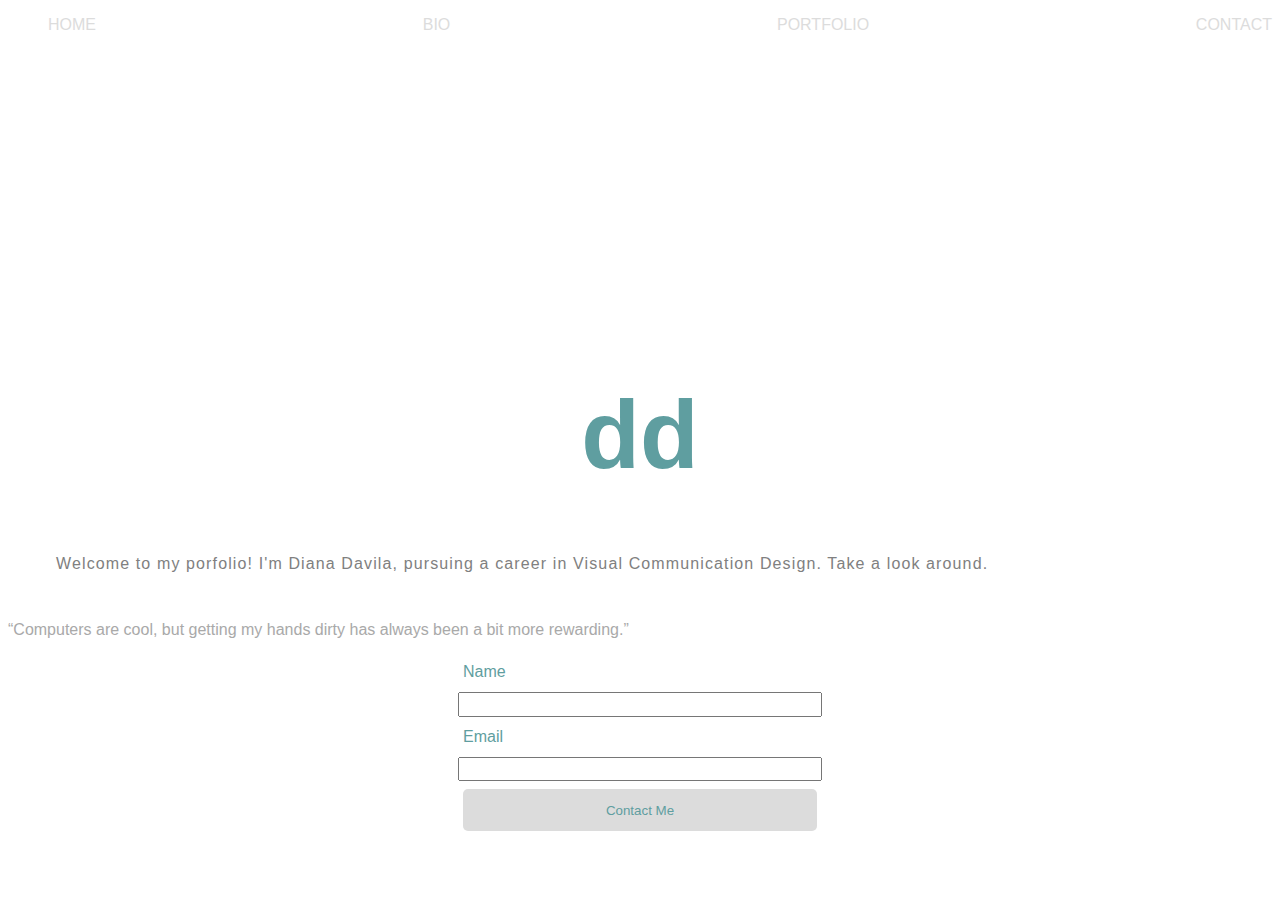
==== commit 760dfb4c: "header fixed" ====
--- a/index.html
+++ b/index.html
@@ -19,9 +19,6 @@
         <li><a href="portfolio.html">PORTFOLIO</a></li>
         <li><a href="contact.html">CONTACT</a></li>
       </ul>      
-      
-        <img src="img/mountainview.jpeg" alt="Mountain View" style="width:500px;height:400px;">
-        
         
     </nav>
   </header>
@@ -30,8 +27,8 @@
         
   <h1> dd </h1>
   
-<img src=""
- alt="">
+<p>Welcome to my porfolio!
+I'm Diana Davila, pursuing a career in Visual Communication Design. Take a look around. </p>
  
  
 
--- a/css/styles.css
+++ b/css/styles.css
@@ -1,13 +1,12 @@
 
-header
-{
+header{
+    
 background-image:url(../img/mountainview.jpeg);
 background-size: 100%;
 background-repeat: no-repeat;
-background-attachment: fixed;
+background-attachment:fixed;
 background-position: top;
-
-
+height: 300px;
     
 }
 
@@ -22,7 +21,8 @@
 text-align: center;
 text-align: justify;
 letter-spacing:.07em;
-margin:3em;}
+margin:3em;
+color:gray}
 
 
 
@@ -96,7 +96,7 @@
 
 
 img{
-    padding: 30px;
+    
     justify-content:center; 
     display: flex;
     flex-direction:column;
@@ -116,7 +116,7 @@
 label, 
 input,
 textarea {
-    display:flex;
+    display:block;
     margin: .20em;
     padding: .20em;
     width: 28%;
@@ -124,9 +124,12 @@
     margin-right:auto;
     align-items: baseline;
     margin-top: 8px;
-    position: a;
+    position:relative;
     bottom:0;
     border:round;
+    color: cadetblue;
+    
+    
 }
 
 textarea {
@@ -153,8 +156,10 @@
 
 
 form {display: flex-end;
-align-content: center;
-justify-content: center;}
+align-content: flex-end;
+justify-content: center;
+image-orientation: bottom;
+}
 
 
 article {
